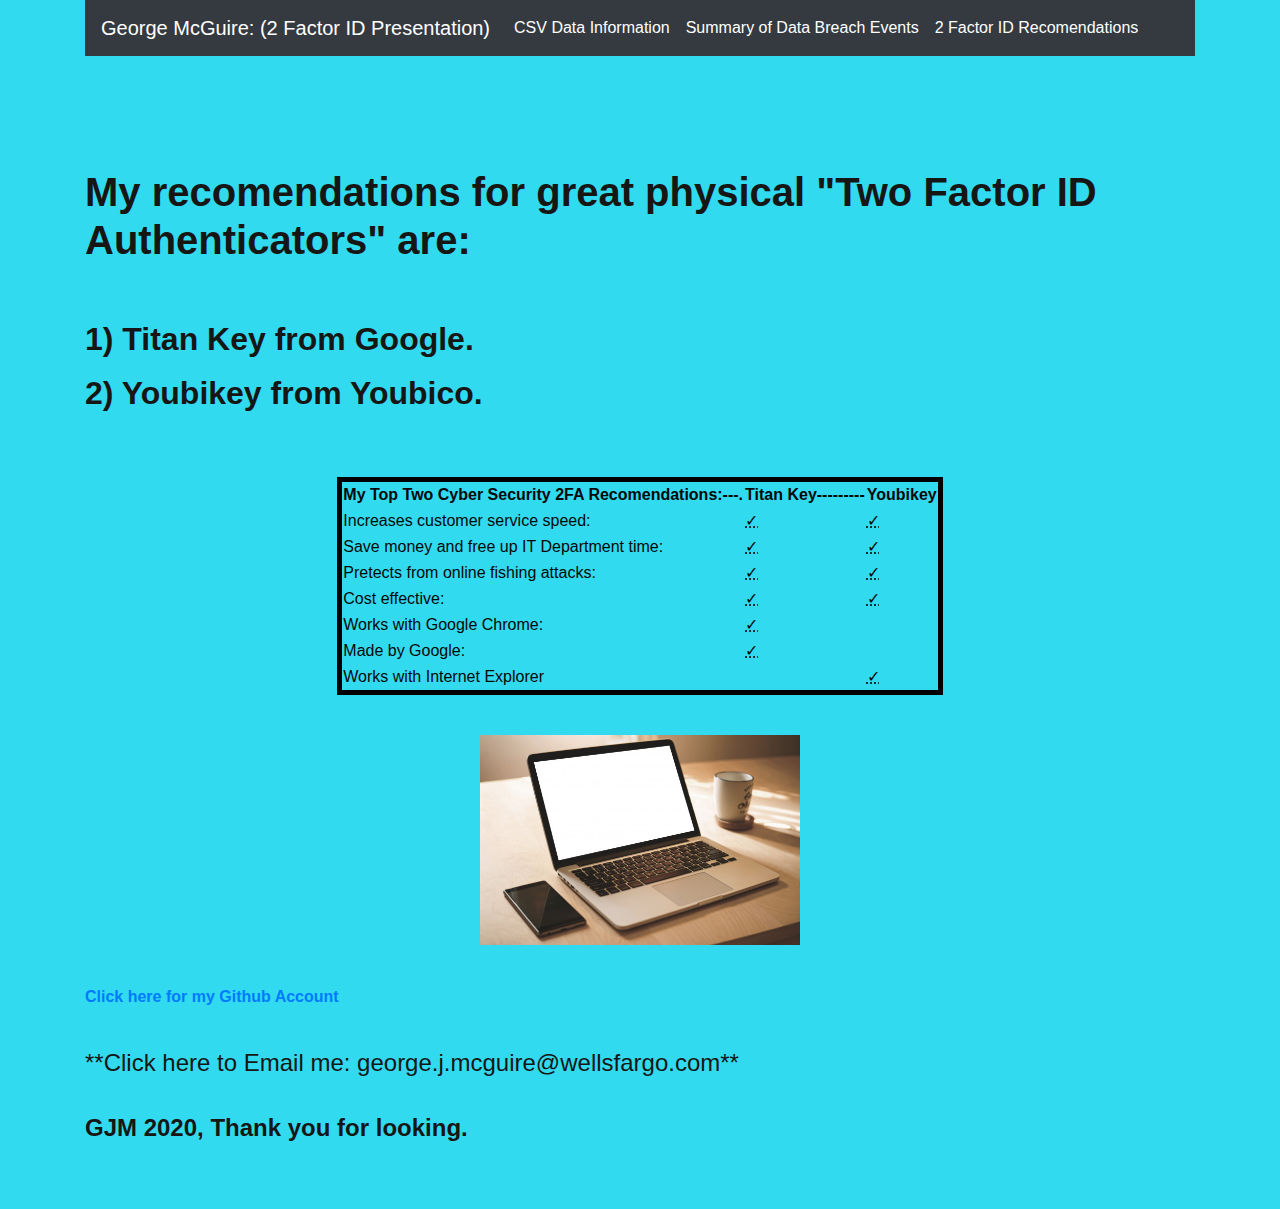
==== 2_factor_id_recomendations.html @ e9bc905b "updated pages and Data Summary" ====
<!DOCTYPE html>
<html lang="en">
<head>

<meta charset="UTF-8">
<!-- <title><p> <color="white"> By: George McGuire </p></title> -->
<link rel="stylesheet" href="reset.css"> 
<link rel="stylesheet" href="styles.css">
<link rel="stylesheet" href="https://stackpath.bootstrapcdn.com/bootstrap/4.3.1/css/bootstrap.min.css" integrity="sha384-ggOyR0iXCbMQv3Xipma34MD+dH/1fQ784/j6cY/iJTQUOhcWr7x9JvoRxT2MZw1T" crossorigin="anonymous">
<script src="https://code.jquery.com/jquery-3.3.1.slim.min.js" integrity="sha384-q8i/X+965DzO0rT7abK41JStQIAqVgRVzpbzo5smXKp4YfRvH+8abtTE1Pi6jizo" crossorigin="anonymous"></script>
<script src="https://cdnjs.cloudflare.com/ajax/libs/popper.js/1.14.7/umd/popper.min.js" integrity="sha384-UO2eT0CpHqdSJQ6hJty5KVphtPhzWj9WO1clHTMGa3JDZwrnQq4sF86dIHNDz0W1" crossorigin="anonymous"></script>
<script src="https://stackpath.bootstrapcdn.com/bootstrap/4.3.1/js/bootstrap.min.js" integrity="sha384-JjSmVgyd0p3pXB1rRibZUAYoIIy6OrQ6VrjIEaFf/nJGzIxFDsf4x0xIM+B07jRM" crossorigin="anonymous"></script>
<script type="text/javascript" src="https://z.moatads.com/addthismoatframe568911941483/moatframe.js"></script>

 <!-- -----STYLE-GJM----->

<style>
body {
background-color: rgb(50, 218, 240);
}
body {
color: rgb(8, 8, 8);
}
h1 {
  color: rgb(22, 22, 20);
}
h2 {
  color: rgb(22, 22, 20);
}
h3 {
  color: rgb(22, 22, 20);
}
h4 {
  color: rgb(22, 22, 20);
}
h6 {
  color: rgb(22, 22, 20);
}
.row {
  display: flex;
  flex-wrap: wrap;
  padding: 0 4px;
}
/* Create two equal columns that sits next to each other */
.column {
  flex: 50%;
  padding: 0 4px;
}
.column img {
  margin-top: 8px;
  vertical-align: middle;
}
element.style {
  margin: 0;
  padding: 0;
  border: 0;
  font-size: 100%;
  font: inherit;
  vertical-align: initial;
}
</style>

</head>
<!-- ------------- BODY ------------GJM -->
<body>
	<div class="container">
      <nav class="navbar navbar-expand-lg navbar-dark bg-dark">
          <a class="navbar-brand" href="index.html#">George McGuire: (2 Factor ID Presentation)</a>
          <button class="navbar-toggler" type="button" data-toggle="collapse" data-target="#navbarSupportedContent" aria-controls="navbarSupportedContent" aria-expanded="false" aria-label="Toggle navigation">
            <span class="navbar-toggler-icon"></span>
          </button>
          <div class="collapse navbar-collapse" id="navbarSupportedContent">
            <ul class="navbar-nav mr-auto">
              <li class="nav-item active">
                <a class="nav-link" href="csv_data_information.html">CSV Data Information<span class="sr-only">(current)</span></a>
              </li>
              <li class="nav-item active">
                <a class="nav-link" href="summary_of_data_breach_events.html">Summary of Data Breach Events<span class="sr-only">(current)</span></a>
			  </li>
			  <li class="nav-item active">
                <a class="nav-link" href="2_factor_id_recomendations.html">2 Factor ID Recomendations<span class="sr-only">(current)</span></a>
			  
				<!-- </li>
              <li class="nav-item active">
                <a class="nav-link" href=".html">Information<span class="sr-only">(current)</span></a>
			  </li> -->

			  <!-- Dropdown Section GJM-->

              <!-- <ul class="nav-item active dropdown">
                <a class="nav-link dropdown-toggle" href="#" id="navbarDropdown" role="button" data-toggle="dropdown" aria-haspopup="true" aria-expanded="false">All</a>
                <div class="dropdown-menu" aria-labelledby="navbarDropdown">
				  <a class="dropdown-item" href=".html">One</a>
				<div class="dropdown-divider"></div>
				  <a class="dropdown-item" href=".html">Two</a>
				  <a class="dropdown-item" href=".html">Three</a>
                  <a class="dropdown-item" href=".html"></a>
				</div>
			   <ul>  -->

            </ul>
          </div>
	  </nav>
<br>
<br>
<br>
<br>
<p><strong><h1>My recomendations for great physical "Two Factor ID Authenticators" are:</strong></h1></p>
<br>
<p><h2><strong>1) Titan Key from Google.</strong></h2></p>
<p><h2><strong>2) Youbikey from Youbico.</strong></h2></p>


<!-- ---------------- TABLE ------------ GJM -->
<br>
<br>
	  <table style="border:5px solid black;margin-left:auto;margin-right:auto;">
		<thead>
			<tr>
				<th>My Top Two Cyber Security 2FA Recomendations:---.</th>
				<th>Titan Key---------</th>
				<th>Youbikey</th>
			</tr>
		</thead>
		<tbody>
			<tr>
				<td>Increases customer service speed: </td>
				<td><abbr title="Yes">✓</abbr></td>
				<td><abbr title="Yes">✓</abbr></td>
			</tr>        
			<tr>
				<td>Save money and free up IT Department time: </td>
				<td><abbr title="Yes">✓</abbr></td>
				<td><abbr title="Yes">✓</abbr></td>
			</tr>
			<tr>
				<td>Pretects from online fishing attacks: </td>
				<td><abbr title="Yes">✓</abbr></td>
				<td><abbr title="Yes">✓</abbr></td>
			</tr>
			<tr>
				<td>Cost effective: </td>
				<td><abbr title="Yes">✓</abbr></td>
				<td><abbr title="Yes">✓</abbr></td>
			</tr>
			<tr>
				<td>Works with Google Chrome: </td>
				<td><abbr title="Yes">✓</abbr></td>
				<td></td>
			</tr>
			<tr>
				<td>Made by Google: </td>
				<td><abbr title="Yes">✓</abbr></td>
				<td></td>
			</tr>
			<tr>
				<td>Works with Internet Explorer </td>
				<td></td>
				<td><abbr title="Yes">✓</abbr></td>
			</tr>
		</tbody>
	</table>	  
</body>
<br>
<p><center><img src="images/work_laptop_coffee.jpg" alt="" width="320" height="210"></center></p>
<br>

<!-- ----------FOOTER-----------GJM -->
<p><strong><a href="https://github.com/RaveElevator">Click here for my Github Account</a></strong></p>
<br>
<a href = "mailto: george.j.mcguire@wellsfargo.com"><h4>**Click here to Email me: george.j.mcguire@wellsfargo.com**<h4></strong></a>
<br>
<strong>GJM 2020, Thank you for looking.</strong>
<br>
<br>
<br>

</html>
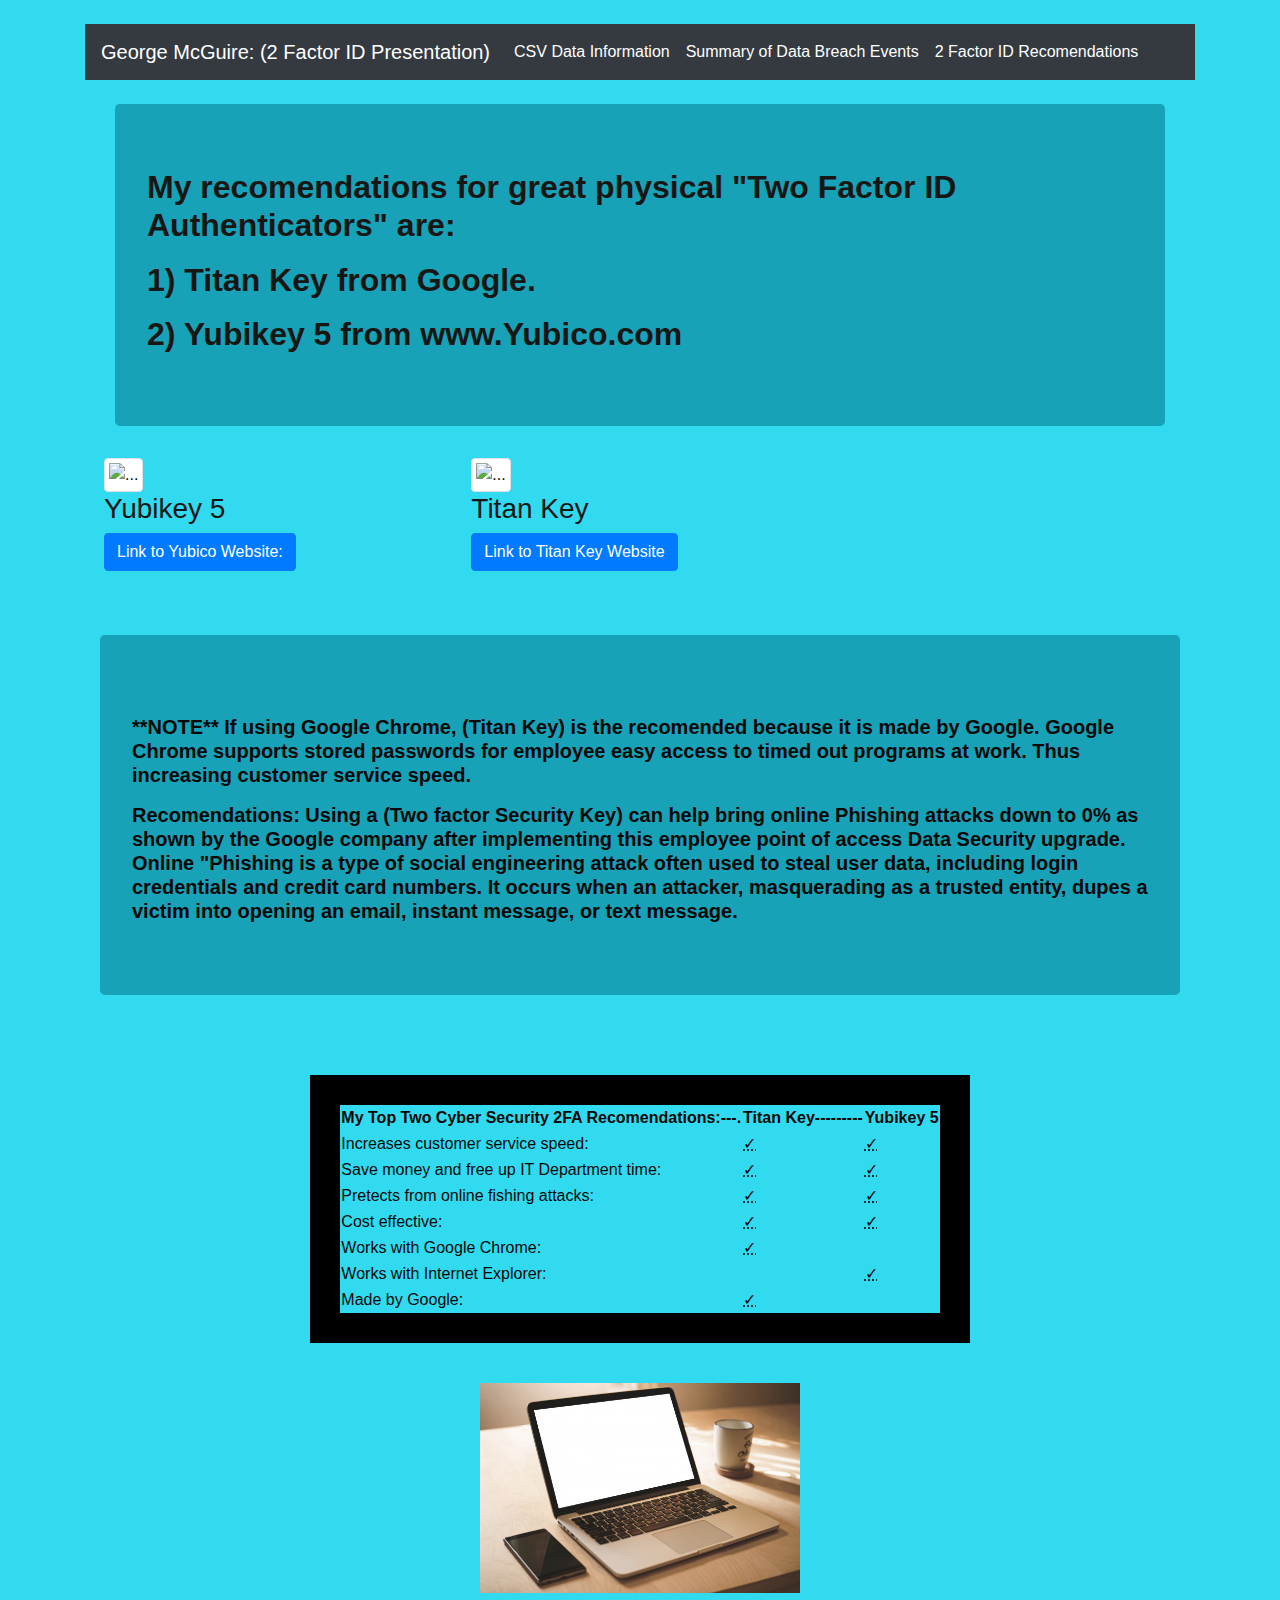
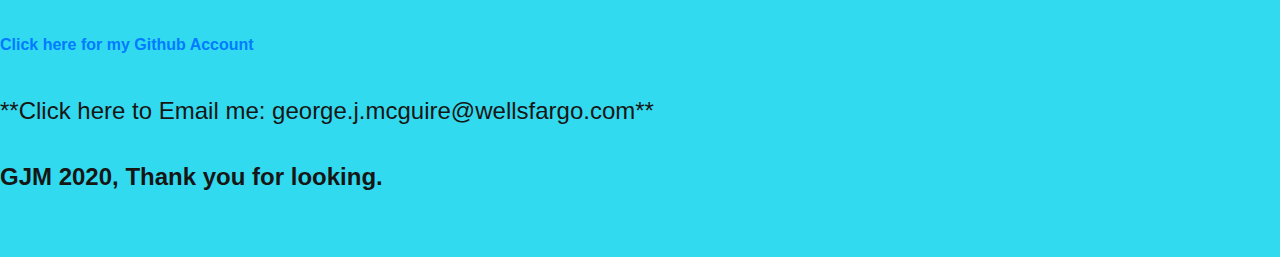
==== commit 1ce8e4df: "data" ====
--- a/2_factor_id_recomendations.html
+++ b/2_factor_id_recomendations.html
@@ -1,5 +1,6 @@
 <!DOCTYPE html>
 <html lang="en">
+<br>
 <head>
 
 <meta charset="UTF-8">
@@ -66,10 +67,10 @@
 	<div class="container">
       <nav class="navbar navbar-expand-lg navbar-dark bg-dark">
           <a class="navbar-brand" href="index.html#">George McGuire: (2 Factor ID Presentation)</a>
-          <button class="navbar-toggler" type="button" data-toggle="collapse" data-target="#navbarSupportedContent" aria-controls="navbarSupportedContent" aria-expanded="false" aria-label="Toggle navigation">
+          <button class="navbar-toggler" type="button" data-target="#navbarSupportedContent" aria-controls="navbarSupportedContent" aria-expanded="false" aria-label="Toggle navigation">
             <span class="navbar-toggler-icon"></span>
           </button>
-          <div class="collapse navbar-collapse" id="navbarSupportedContent">
+          <div id="navbarSupportedContent">
             <ul class="navbar-nav mr-auto">
               <li class="nav-item active">
                 <a class="nav-link" href="csv_data_information.html">CSV Data Information<span class="sr-only">(current)</span></a>
@@ -102,24 +103,58 @@
           </div>
 	  </nav>
 <br>
-<br>
-<br>
-<br>
-<p><strong><h1>My recomendations for great physical "Two Factor ID Authenticators" are:</strong></h1></p>
-<br>
-<p><h2><strong>1) Titan Key from Google.</strong></h2></p>
-<p><h2><strong>2) Youbikey from Youbico.</strong></h2></p>
-
-
+<div class="container" class="text-left">
+	<div class="container">
+		<div class="jumbotron bg-info bg-info">
+		  <h2 class="display-7"><strong>My recomendations for great physical "Two Factor ID Authenticators" are:</strong></h2>
+		  <p class="text-left"><h2><strong>1) Titan Key from Google.</strong></h2></p>
+		  <p class="text-left"><h2><strong>2) Yubikey 5 from www.Yubico.com</strong></h2></pclass="text-left">
+		</div>
+	</div>
+</div>
+<div class="container">
+	<!-- <h3 class="text-center">Thumbnails</h3> -->
+	  <div class="row">
+		  <div class="col-md-4">
+			<div class="thumbnail">
+			  <img src="images/youbikey_big_image.png" alt="..." class="img-thumbnail" width="200" height="210">
+			</div>
+			<div class="caption">
+				<h3>Yubikey 5</h3>
+				<p><a href="https://www.yubico.com/works-with-yubikey/" class="btn btn-primary" role="button">Link to Yubico Website:</a></p>
+			  </div>
+		  </div>
+		  <div class="col-md-4">
+			  <div class="thumbnail">
+				<img src="images/stock_titan_security_keys.png" alt="..." class="img-thumbnail">
+			  </div>
+			<div class="caption">
+				<h3>Titan Key</h3>
+				<p><a href="https://cloud.google.com/titan-security-key" class="btn btn-primary" role="button">Link to Titan Key Website</a></p>
+			</div>
+		  </div>
+	  </div>
+	</div>
+</div>
+<br>
+<br>
+<div class="container" class="text-left">
+	<div class="container">
+		<div class="jumbotron bg-info bg-info">
+		  <p class="text-left"><h5><strong>**NOTE** If using Google Chrome, (Titan Key) is the recomended because it is made by Google. Google Chrome supports stored passwords for employee easy access to timed out programs at work. Thus increasing customer service speed.</strong></h2></p>
+		  <p class="text-left"><h5><strong>Recomendations: Using a (Two factor Security Key) can help bring online Phishing attacks down to 0% as shown by the Google company after implementing this employee point of access Data Security upgrade. Online "Phishing is a type of social engineering attack often used to steal user data, including login credentials and credit card numbers. It occurs when an attacker, masquerading as a trusted entity, dupes a victim into opening an email, instant message, or text message.</strong></h2></pclass="text-left">
+		</div>
+	</div>
+</div>
 <!-- ---------------- TABLE ------------ GJM -->
 <br>
 <br>
-	  <table style="border:5px solid black;margin-left:auto;margin-right:auto;">
+	  <table style="border:30px solid black;margin-left:auto;margin-right:auto;">
 		<thead>
 			<tr>
 				<th>My Top Two Cyber Security 2FA Recomendations:---.</th>
 				<th>Titan Key---------</th>
-				<th>Youbikey</th>
+				<th>Yubikey 5</th>
 			</tr>
 		</thead>
 		<tbody>
@@ -149,14 +184,14 @@
 				<td></td>
 			</tr>
 			<tr>
+				<td>Works with Internet Explorer: </td>
+				<td></td>
+				<td><abbr title="Yes">✓</abbr></td>
+			</tr>
+			<tr>
 				<td>Made by Google: </td>
 				<td><abbr title="Yes">✓</abbr></td>
 				<td></td>
-			</tr>
-			<tr>
-				<td>Works with Internet Explorer </td>
-				<td></td>
-				<td><abbr title="Yes">✓</abbr></td>
 			</tr>
 		</tbody>
 	</table>	  
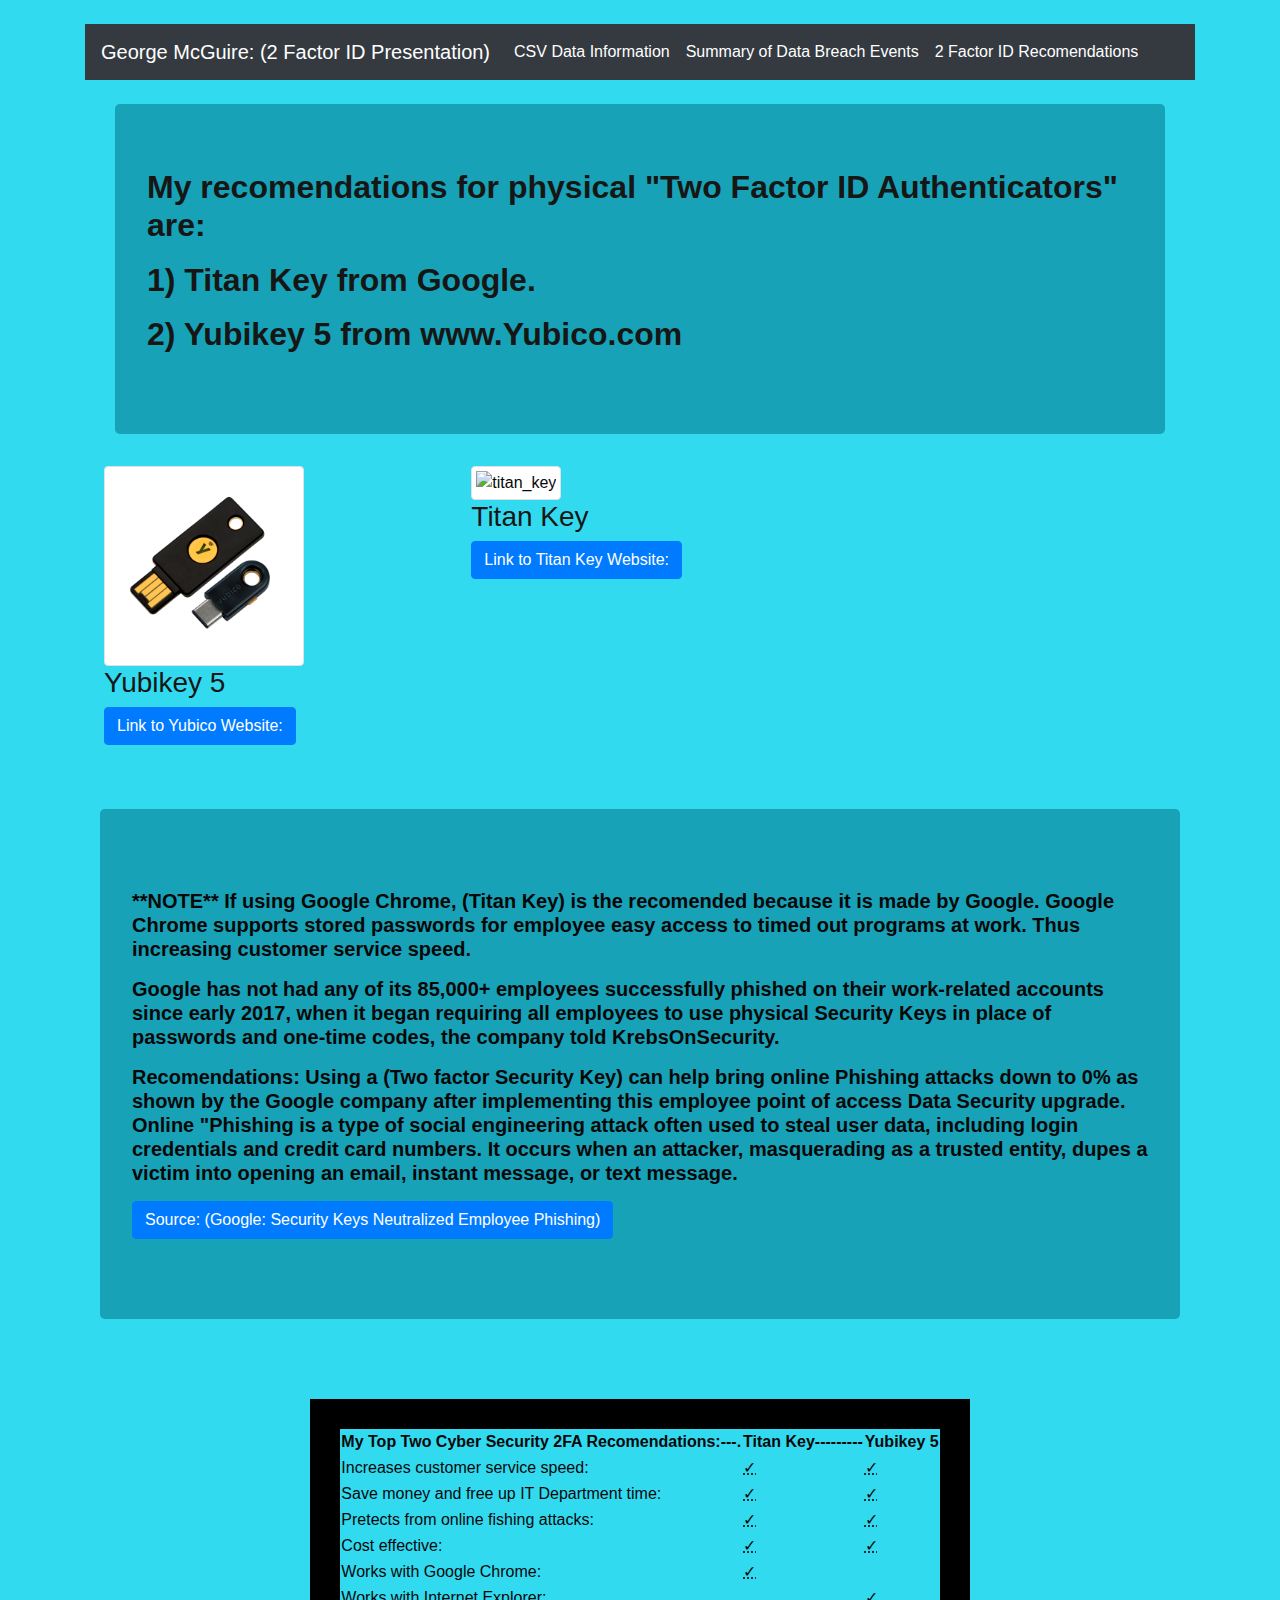
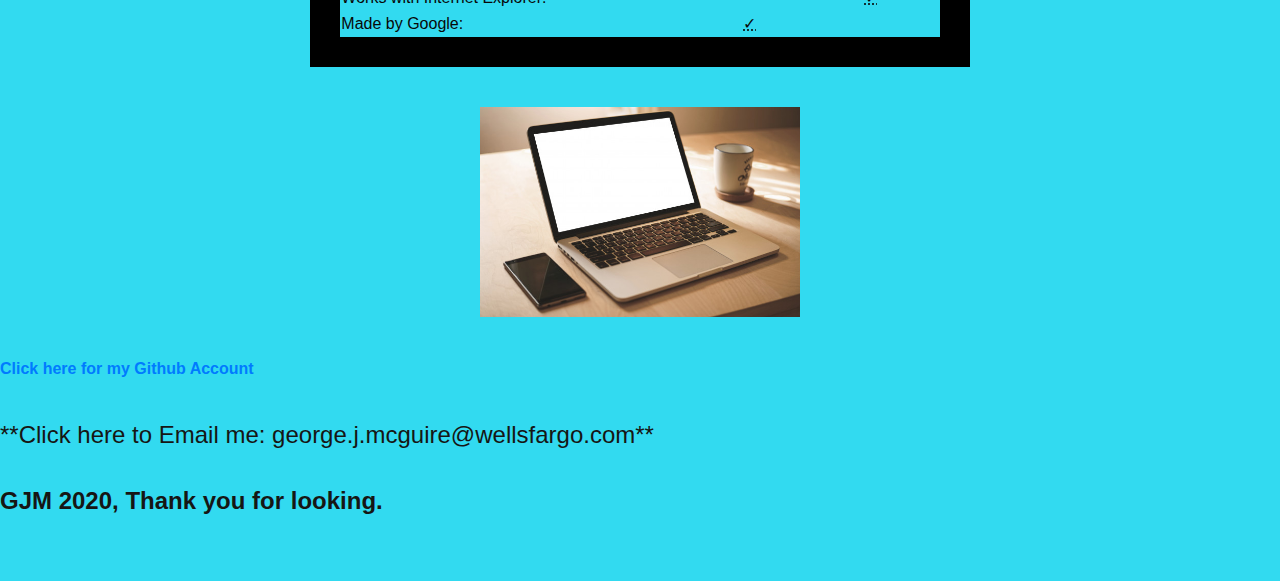
==== commit 6194aea3: "Updates" ====
--- a/2_factor_id_recomendations.html
+++ b/2_factor_id_recomendations.html
@@ -106,9 +106,9 @@
 <div class="container" class="text-left">
 	<div class="container">
 		<div class="jumbotron bg-info bg-info">
-		  <h2 class="display-7"><strong>My recomendations for great physical "Two Factor ID Authenticators" are:</strong></h2>
+		  <h2 class="display-7"><strong>My recomendations for physical "Two Factor ID Authenticators" are:</strong></h2>
 		  <p class="text-left"><h2><strong>1) Titan Key from Google.</strong></h2></p>
-		  <p class="text-left"><h2><strong>2) Yubikey 5 from www.Yubico.com</strong></h2></pclass="text-left">
+		  <p class="text-left"><h2><strong>2) Yubikey 5 from www.Yubico.com</strong></h2></p>
 		</div>
 	</div>
 </div>
@@ -117,7 +117,7 @@
 	  <div class="row">
 		  <div class="col-md-4">
 			<div class="thumbnail">
-			  <img src="images/youbikey_big_image.png" alt="..." class="img-thumbnail" width="200" height="210">
+			  <img src="images/yubikey_big_image.png" alt="Yubikey" class="img-thumbnail" width="200" height="210">
 			</div>
 			<div class="caption">
 				<h3>Yubikey 5</h3>
@@ -126,11 +126,11 @@
 		  </div>
 		  <div class="col-md-4">
 			  <div class="thumbnail">
-				<img src="images/stock_titan_security_keys.png" alt="..." class="img-thumbnail">
+				<img src="images/stock_titan_security_keys.png" alt="titan_key" class="img-thumbnail">
 			  </div>
 			<div class="caption">
 				<h3>Titan Key</h3>
-				<p><a href="https://cloud.google.com/titan-security-key" class="btn btn-primary" role="button">Link to Titan Key Website</a></p>
+				<p><a href="https://cloud.google.com/titan-security-key" class="btn btn-primary" role="button">Link to Titan Key Website:</a></p>
 			</div>
 		  </div>
 	  </div>
@@ -142,7 +142,9 @@
 	<div class="container">
 		<div class="jumbotron bg-info bg-info">
 		  <p class="text-left"><h5><strong>**NOTE** If using Google Chrome, (Titan Key) is the recomended because it is made by Google. Google Chrome supports stored passwords for employee easy access to timed out programs at work. Thus increasing customer service speed.</strong></h2></p>
-		  <p class="text-left"><h5><strong>Recomendations: Using a (Two factor Security Key) can help bring online Phishing attacks down to 0% as shown by the Google company after implementing this employee point of access Data Security upgrade. Online "Phishing is a type of social engineering attack often used to steal user data, including login credentials and credit card numbers. It occurs when an attacker, masquerading as a trusted entity, dupes a victim into opening an email, instant message, or text message.</strong></h2></pclass="text-left">
+		  <p class="text-left"><h5><strong>Google has not had any of its 85,000+ employees successfully phished on their work-related accounts since early 2017, when it began requiring all employees to use physical Security Keys in place of passwords and one-time codes, the company told KrebsOnSecurity.</strong></h2></p>
+		  <p class="text-left"><h5><strong>Recomendations: Using a (Two factor Security Key) can help bring online Phishing attacks down to 0% as shown by the Google company after implementing this employee point of access Data Security upgrade. Online "Phishing is a type of social engineering attack often used to steal user data, including login credentials and credit card numbers. It occurs when an attacker, masquerading as a trusted entity, dupes a victim into opening an email, instant message, or text message.</strong></h2></p>
+		  <p><a href="https://krebsonsecurity.com/2018/07/google-security-keys-neutralized-employee-phishing/" class="btn btn-primary" role="button">Source: (Google: Security Keys Neutralized Employee Phishing)</a></p>
 		</div>
 	</div>
 </div>
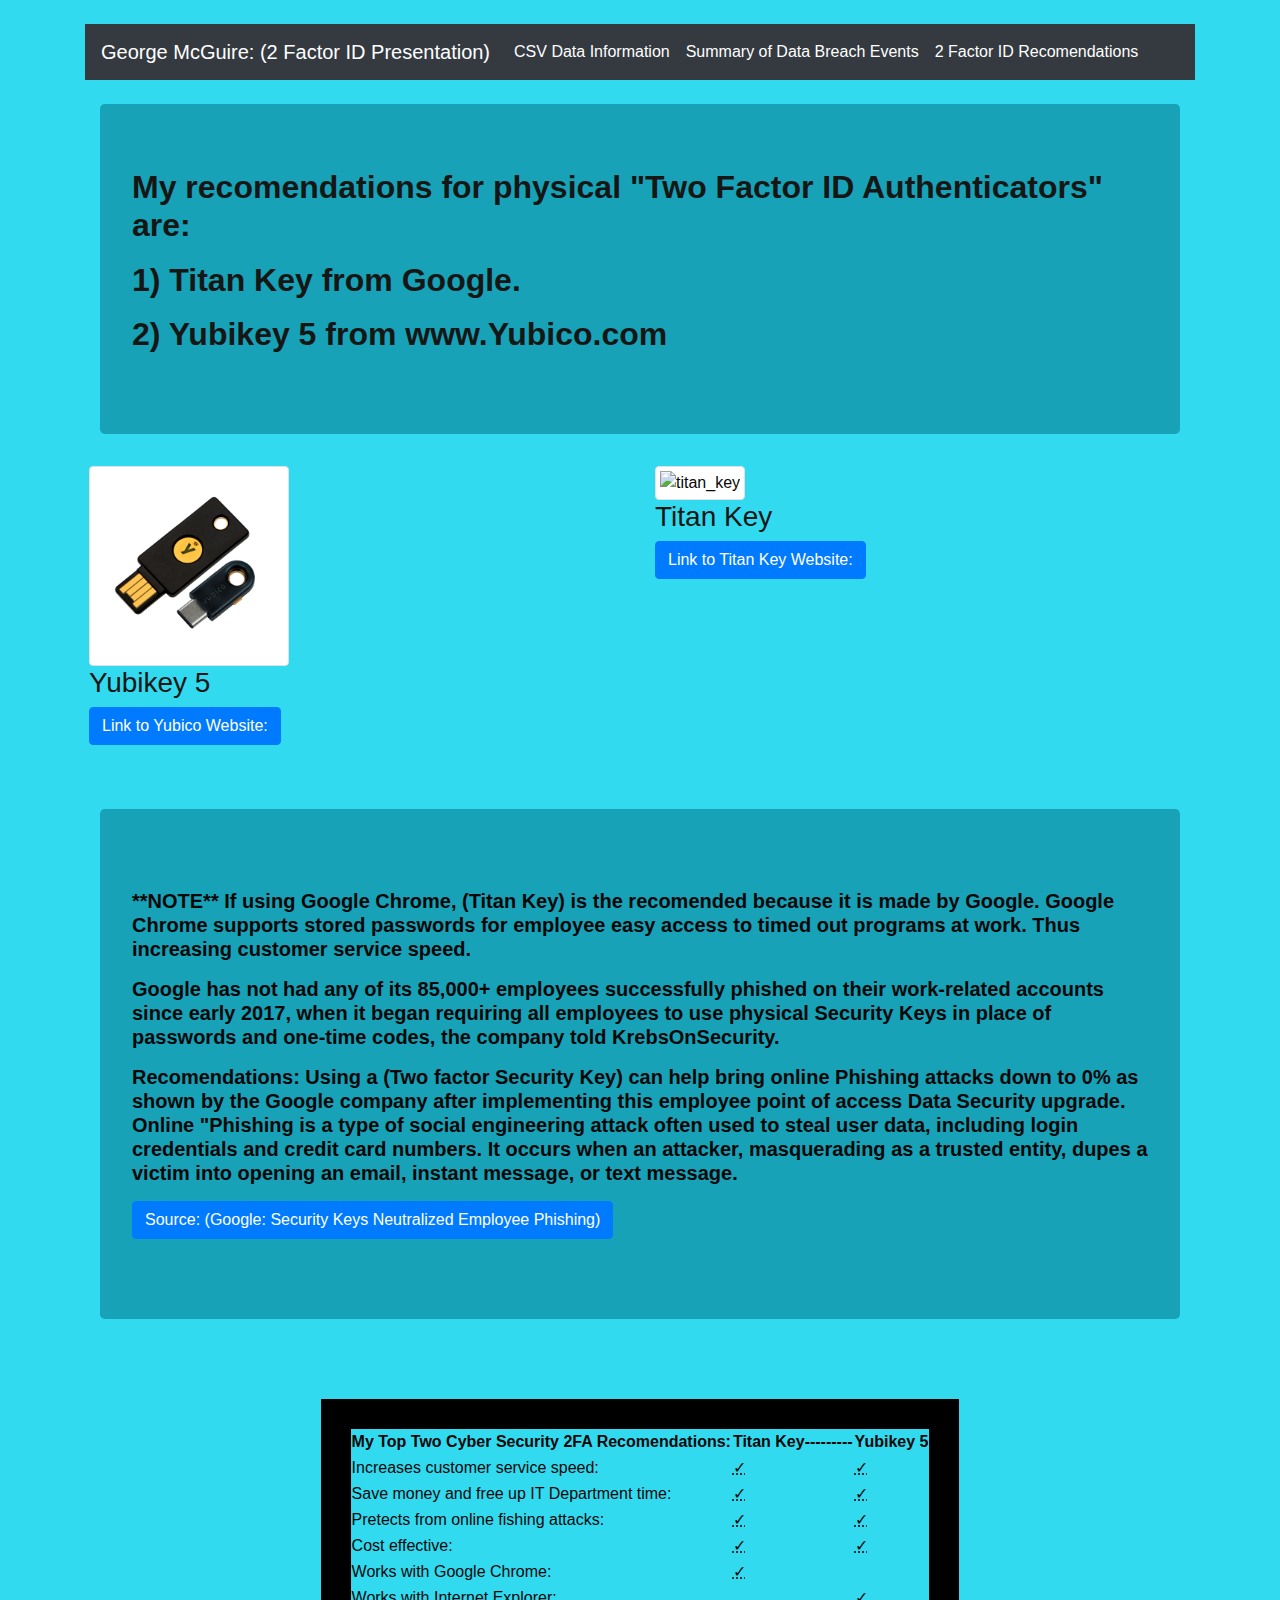
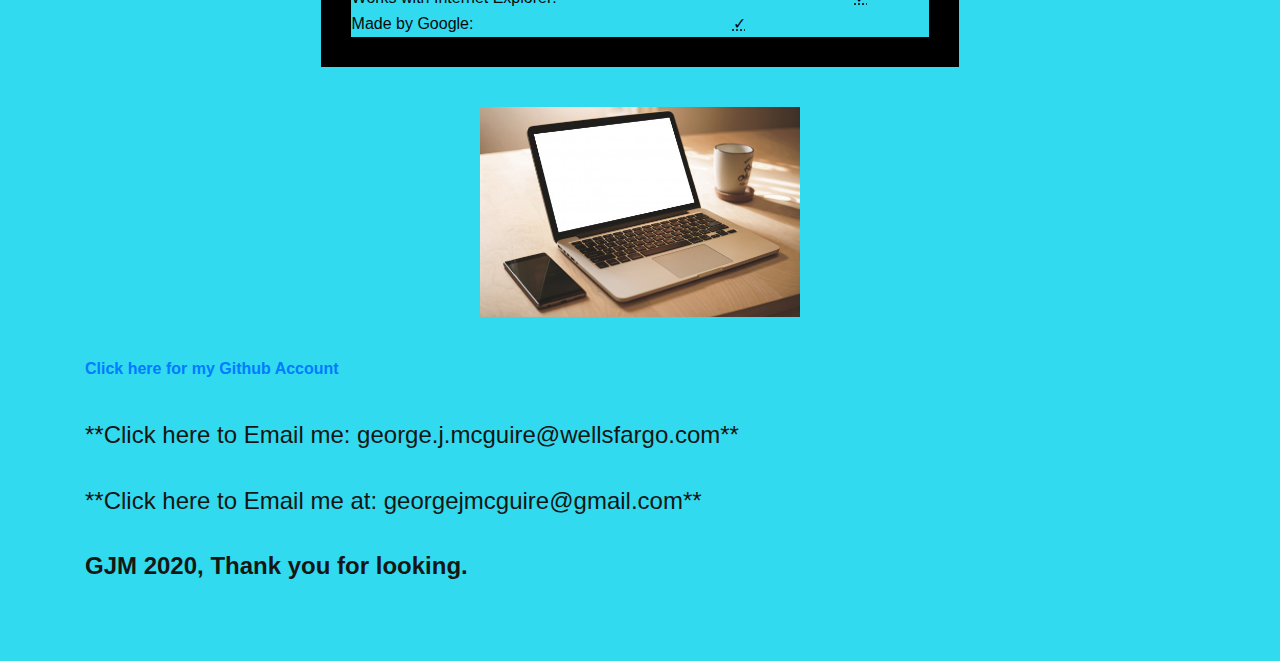
==== commit a94ecd0d: "update gitlab hrefs" ====
--- a/2_factor_id_recomendations.html
+++ b/2_factor_id_recomendations.html
@@ -4,6 +4,7 @@
 <head>
 
 <meta charset="UTF-8">
+<title>Data Security Presentation</title>
 <!-- <title><p> <color="white"> By: George McGuire </p></title> -->
 <link rel="stylesheet" href="reset.css"> 
 <link rel="stylesheet" href="styles.css">
@@ -80,9 +81,8 @@
 			  </li>
 			  <li class="nav-item active">
                 <a class="nav-link" href="2_factor_id_recomendations.html">2 Factor ID Recomendations<span class="sr-only">(current)</span></a>
-			  
-				<!-- </li>
-              <li class="nav-item active">
+			  </li>
+              <!-- <li class="nav-item active">
                 <a class="nav-link" href=".html">Information<span class="sr-only">(current)</span></a>
 			  </li> -->
 
@@ -98,10 +98,10 @@
                   <a class="dropdown-item" href=".html"></a>
 				</div>
 			   <ul>  -->
-
             </ul>
           </div>
 	  </nav>
+	</div>
 <br>
 <div class="container" class="text-left">
 	<div class="container">
@@ -115,7 +115,7 @@
 <div class="container">
 	<!-- <h3 class="text-center">Thumbnails</h3> -->
 	  <div class="row">
-		  <div class="col-md-4">
+		  <div class="col-md-6">
 			<div class="thumbnail">
 			  <img src="images/yubikey_big_image.png" alt="Yubikey" class="img-thumbnail" width="200" height="210">
 			</div>
@@ -151,10 +151,11 @@
 <!-- ---------------- TABLE ------------ GJM -->
 <br>
 <br>
+<div class="container">
 	  <table style="border:30px solid black;margin-left:auto;margin-right:auto;">
 		<thead>
 			<tr>
-				<th>My Top Two Cyber Security 2FA Recomendations:---.</th>
+				<th>My Top Two Cyber Security 2FA Recomendations:</th>
 				<th>Titan Key---------</th>
 				<th>Yubikey 5</th>
 			</tr>
@@ -183,31 +184,38 @@
 			<tr>
 				<td>Works with Google Chrome: </td>
 				<td><abbr title="Yes">✓</abbr></td>
-				<td></td>
+				<td> </td>
 			</tr>
 			<tr>
 				<td>Works with Internet Explorer: </td>
-				<td></td>
+				<td> </td>
 				<td><abbr title="Yes">✓</abbr></td>
 			</tr>
 			<tr>
 				<td>Made by Google: </td>
 				<td><abbr title="Yes">✓</abbr></td>
-				<td></td>
+				<td> </td>
 			</tr>
 		</tbody>
-	</table>	  
+	</table>
+</div>  
 </body>
 <br>
+<div class="container">
 <p><center><img src="images/work_laptop_coffee.jpg" alt="" width="320" height="210"></center></p>
+</div>
 <br>
 
 <!-- ----------FOOTER-----------GJM -->
-<p><strong><a href="https://github.com/RaveElevator">Click here for my Github Account</a></strong></p>
+<div class="container">
+<p><strong><a href="https://github.com/georgejmcguire">Click here for my Github Account</a></strong></p>
 <br>
 <a href = "mailto: george.j.mcguire@wellsfargo.com"><h4>**Click here to Email me: george.j.mcguire@wellsfargo.com**<h4></strong></a>
 <br>
+<a href = "mailto: georgejmcguire@mail.com"><h4>**Click here to Email me at: georgejmcguire@gmail.com**<h4></strong></a>
+<br>
 <strong>GJM 2020, Thank you for looking.</strong>
+</div>
 <br>
 <br>
 <br>
